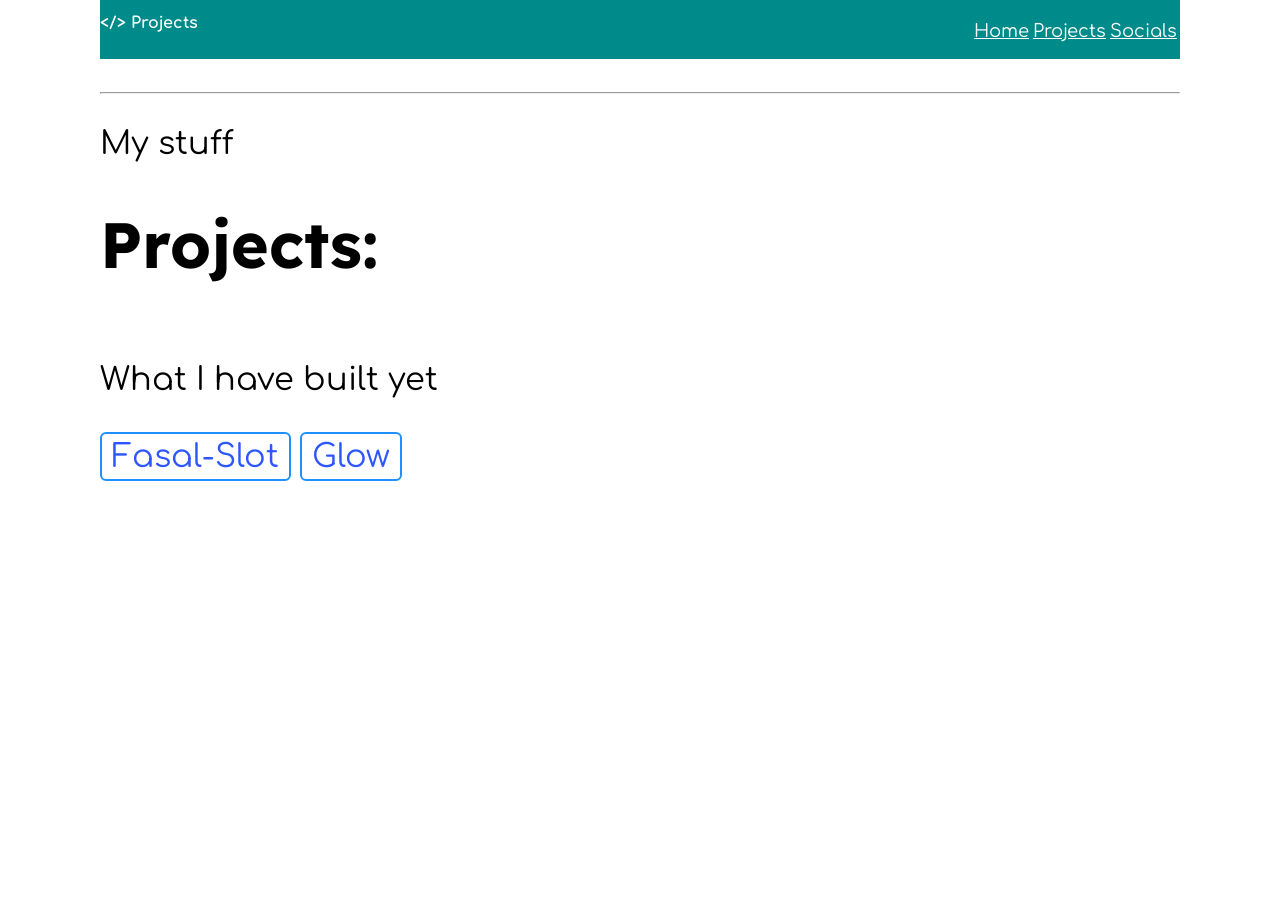
==== projects.html @ 1e8946f0 "initial commit" ====
<!DOCTYPE html>
<html lang="en">
<head>
    <meta charset="UTF-8">
    <meta name="viewport" content="width=device-width, initial-scale=1.0">
    <title>Document</title>
    <link rel="preconnect" href="https://fonts.googleapis.com">
    <link rel="preconnect" href="https://fonts.gstatic.com" crossorigin>
    <link href="https://fonts.googleapis.com/css2?family=Comfortaa:wght@300..700&display=swap" rel="stylesheet">
    <link href="https://fonts.googleapis.com/css2?family=Lexend:wght@100..900&display=swap" rel="stylesheet">
    <link rel="stylesheet" href="style.css">
</head>
<body style="font-family:comfortaa, sans-serif; margin-left: 100px; margin-right: 100px; font-size: xx-large;">
    <header style="background-color:darkcyan; height:60px; transform: translateY(-17px); font-size: large; margin-left: 0px; margin-right: 0px;" >
        <p style="color:white; font-size:larger; font-size:medium; transform: translateY(15px);"><b>&lt;/&gt; Projects</b></p>
        <table style="float: right; transform: translateY(-15px); color:white; text-decoration: none;">
            <tr style="width: 100px">
                <td><u><a href="index.html" style="color: white;">Home</a></u></td>
                <td><a href="projects.html" style="color: white;" id="hm">Projects</a></td>
                <td><a href="socials.html" style="color: white;" id="hm">Socials</a></td>
            </tr>
        </table>
    </header>
    <hr>
    <p>My stuff</p>
    <h1 style="font-family: lexend, sans-serif;">Projects:</h1><br>
    What I have built yet<br><br>
    <a href="https://datcoderkiddo.github.io/FasalSlot/" class="mybutton">Fasal-Slot<br> <a>
    <a href="https://dat-coder-kiddo.itch.io/glow" class="mybutton">Glow</a>
</body>
</html>
---- style.css ----
#M{
    background-color:#F7F9FB;
}
body{
    font-family: 'Comfortaa' ,sans-serif;
}
.mybutton{
    display: inline-flex;
    justify-content: center;
    align-items: center;
    box-sizing: border-box;
    padding: 5px 10px;
    text-decoration: none;
    color:#2E56FF;
    background-color: white;
    font-family: 'Comfortaa', sans-serif;
    border: 2px solid  #1e90ff;
    border-radius: 6px;
    border-color: #1e90ff;
    transition: all 0.2s ease;
    position: relative;
    z-index:10;
}
.mybutton:hover{
    color:white;
    background-color: #2E56FF;
    border-color: #2E56FF;
    cursor: pointer;
    transform: translateY(-5px);
}
#skill{
    height:100px;
}
#mn{
    margin-left:150px;
}
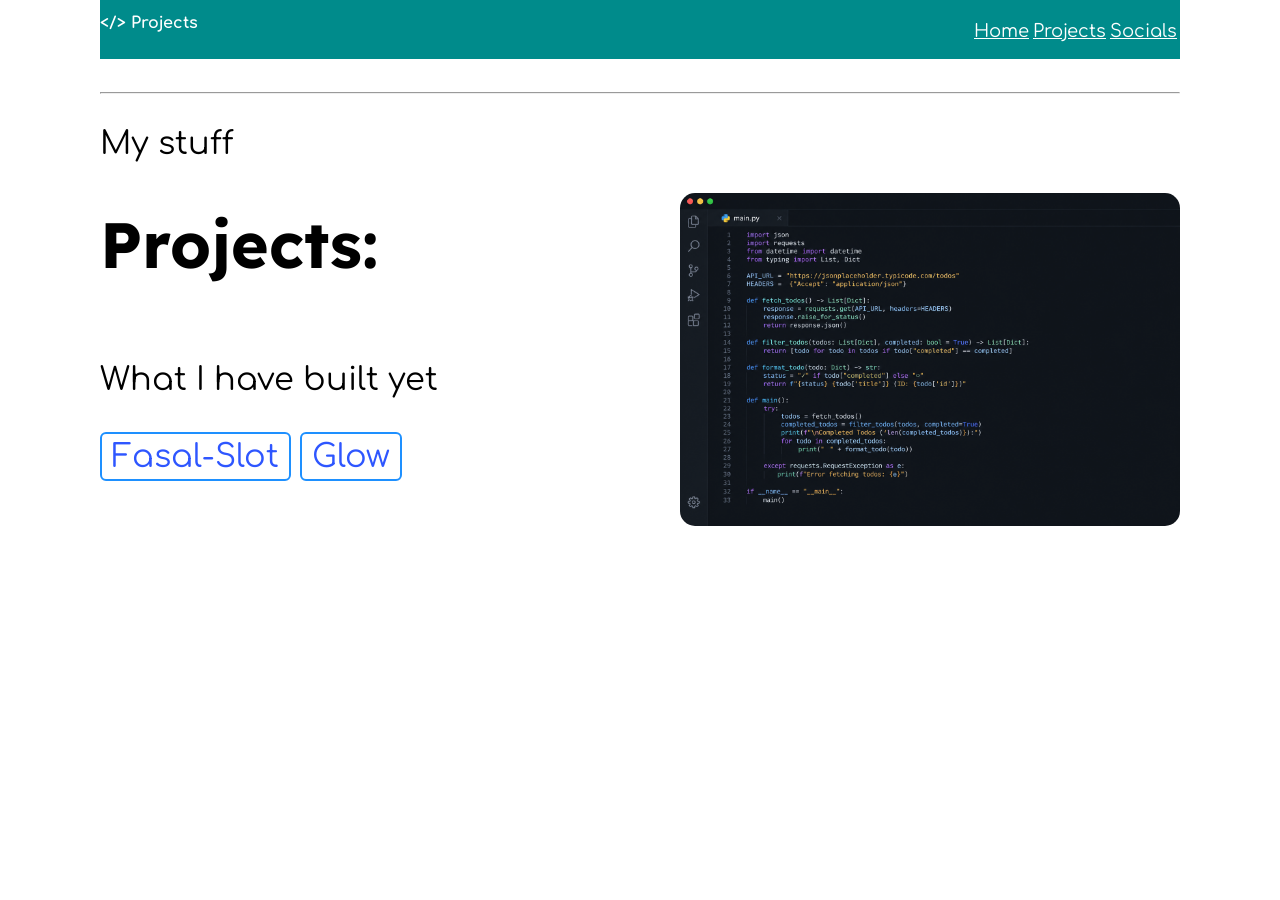
==== commit e49a8bc1: "visual changes" ====
--- a/projects.html
+++ b/projects.html
@@ -23,9 +23,10 @@
     </header>
     <hr>
     <p>My stuff</p>
+    <img src="Images/ide.png" style="float:right; width:500px; border-radius: 15px;" class="image">
     <h1 style="font-family: lexend, sans-serif;">Projects:</h1><br>
     What I have built yet<br><br>
-    <a href="https://datcoderkiddo.github.io/FasalSlot/" class="mybutton">Fasal-Slot<br> <a>
-    <a href="https://dat-coder-kiddo.itch.io/glow" class="mybutton">Glow</a>
+    <a href="https://datcoderkiddo.github.io/FasalSlot/" class="mybutton" target="_blank">Fasal-Slot<br> <a>
+    <a href="https://dat-coder-kiddo.itch.io/glow" class="mybutton" target="_blank">Glow</a>
 </body>
 </html>
--- a/style.css
+++ b/style.css
@@ -28,6 +28,13 @@
     cursor: pointer;
     transform: translateY(-5px);
 }
+.image{
+    transition: all 0.2s ease;
+}
+.image:hover{
+    cursor: pointer;
+    transform: translateY(-5px);
+}
 #skill{
     height:100px;
 }
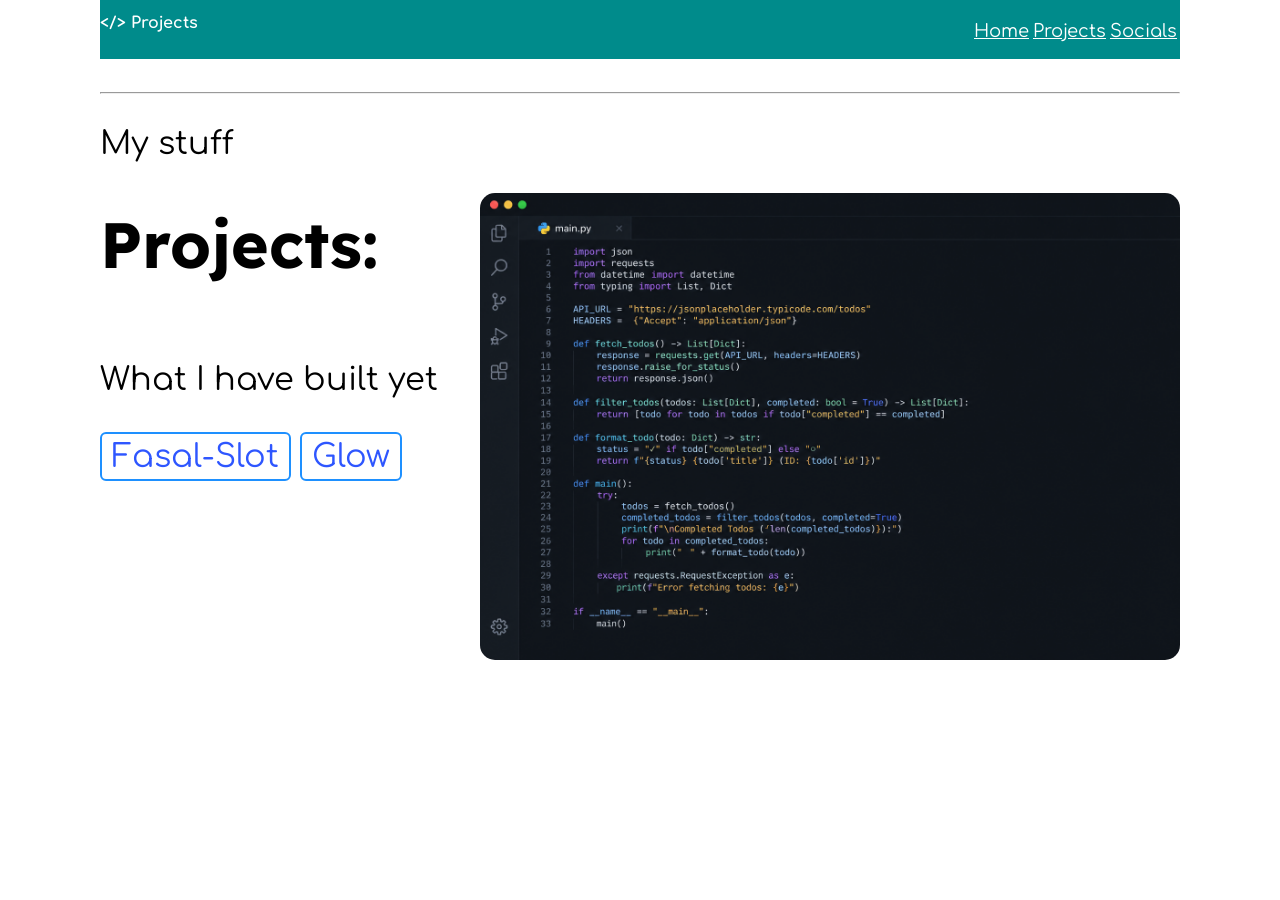
==== commit ea5d9885: "img" ====
--- a/projects.html
+++ b/projects.html
@@ -23,7 +23,7 @@
     </header>
     <hr>
     <p>My stuff</p>
-    <img src="Images/ide.png" style="float:right; width:500px; border-radius: 15px;" class="image">
+    <img src="Images/ide.png" style="float:right; width:700px; border-radius: 15px;" class="image">
     <h1 style="font-family: lexend, sans-serif;">Projects:</h1><br>
     What I have built yet<br><br>
     <a href="https://datcoderkiddo.github.io/FasalSlot/" class="mybutton" target="_blank">Fasal-Slot<br> <a>
--- a/style.css
+++ b/style.css
@@ -32,7 +32,6 @@
     transition: all 0.2s ease;
 }
 .image:hover{
-    cursor: pointer;
     transform: translateY(-5px);
 }
 #skill{
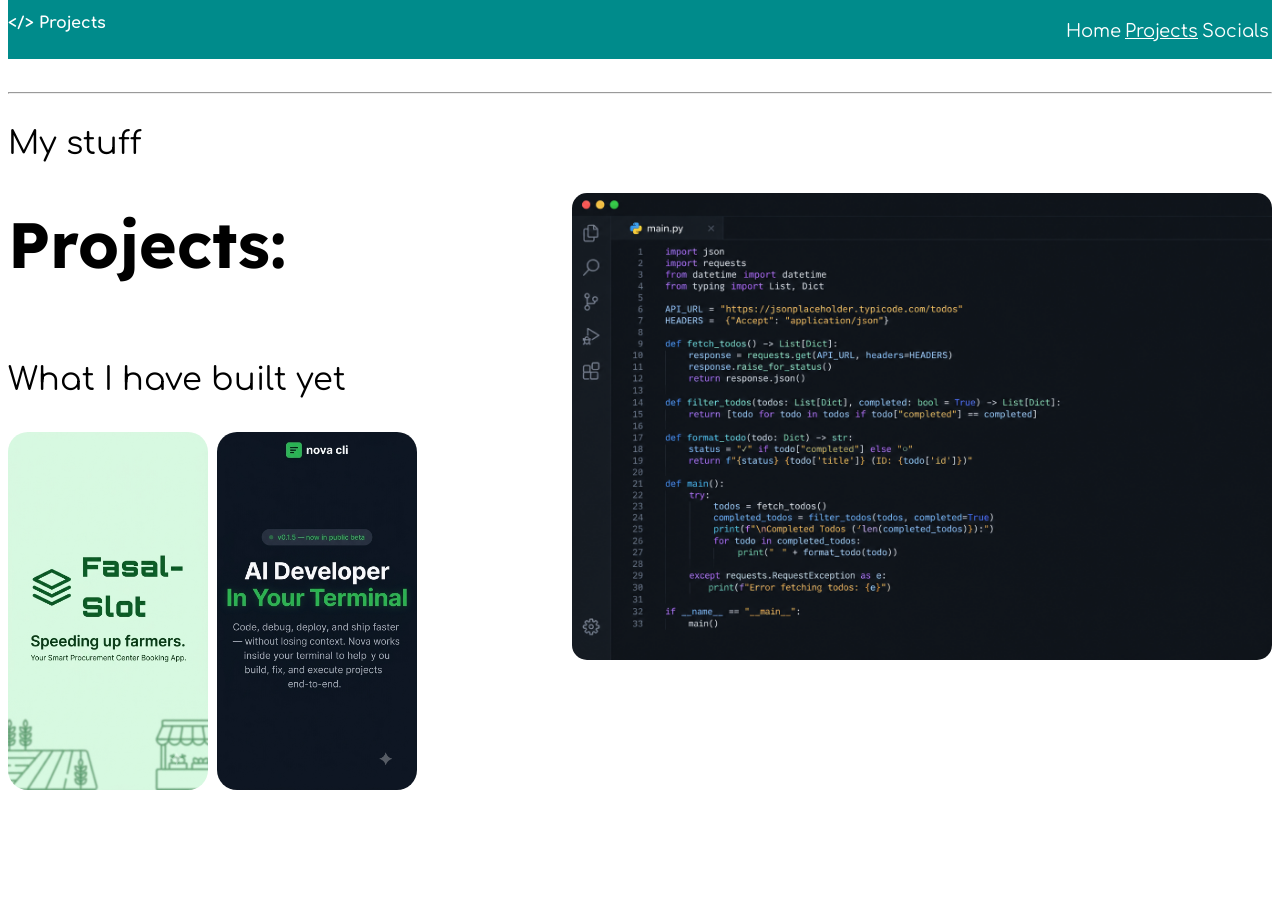
==== commit 727a60ca: "changes" ====
--- a/projects.html
+++ b/projects.html
@@ -10,14 +10,14 @@
     <link href="https://fonts.googleapis.com/css2?family=Lexend:wght@100..900&display=swap" rel="stylesheet">
     <link rel="stylesheet" href="style.css">
 </head>
-<body style="font-family:comfortaa, sans-serif; margin-left: 100px; margin-right: 100px; font-size: xx-large;">
+<body style="font-family:comfortaa, sans-serif;  font-size: xx-large;">
     <header style="background-color:darkcyan; height:60px; transform: translateY(-17px); font-size: large; margin-left: 0px; margin-right: 0px;" >
         <p style="color:white; font-size:larger; font-size:medium; transform: translateY(15px);"><b>&lt;/&gt; Projects</b></p>
         <table style="float: right; transform: translateY(-15px); color:white; text-decoration: none;">
             <tr style="width: 100px">
-                <td><u><a href="index.html" style="color: white;">Home</a></u></td>
+                <td><a href="index.html" style="color: white; text-decoration: none;">Home</a></td>
                 <td><a href="projects.html" style="color: white;" id="hm">Projects</a></td>
-                <td><a href="socials.html" style="color: white;" id="hm">Socials</a></td>
+                <td><a href="socials.html" style="color: white; text-decoration: none;" id="hm">Socials</a></td>
             </tr>
         </table>
     </header>
@@ -26,7 +26,7 @@
     <img src="Images/ide.png" style="float:right; width:700px; border-radius: 15px;" class="image">
     <h1 style="font-family: lexend, sans-serif;">Projects:</h1><br>
     What I have built yet<br><br>
-    <a href="https://datcoderkiddo.github.io/FasalSlot/" class="mybutton" target="_blank">Fasal-Slot<br> <a>
-    <a href="https://dat-coder-kiddo.itch.io/glow" class="mybutton" target="_blank">Glow</a>
+    <a href="https://datcoderkiddo.github.io/FasalSlot/" class="pb" target="_blank"><img src="Images/fasal.png" style="width: 200px; border-radius: 20px;"><br> <a>
+    <a href="https://datcoderkiddo.github.io/randomgenaitest/" class="pb" target="_blank"><img src="Images/nova.png" style="width:200px; border-radius: 20px;"></a>
 </body>
 </html>
--- a/style.css
+++ b/style.css
@@ -36,7 +36,18 @@
 }
 #skill{
     height:100px;
+    transition: all 0.2s ease;
+}
+#skill:hover{
+    transform: translateY(-5px);
 }
 #mn{
     margin-left:150px;
+}
+.pb{
+    display: inline-flex;
+    transition: all 0.2s ease;
+}
+.pb:hover{
+    transform: translateY(-5px);
 }
